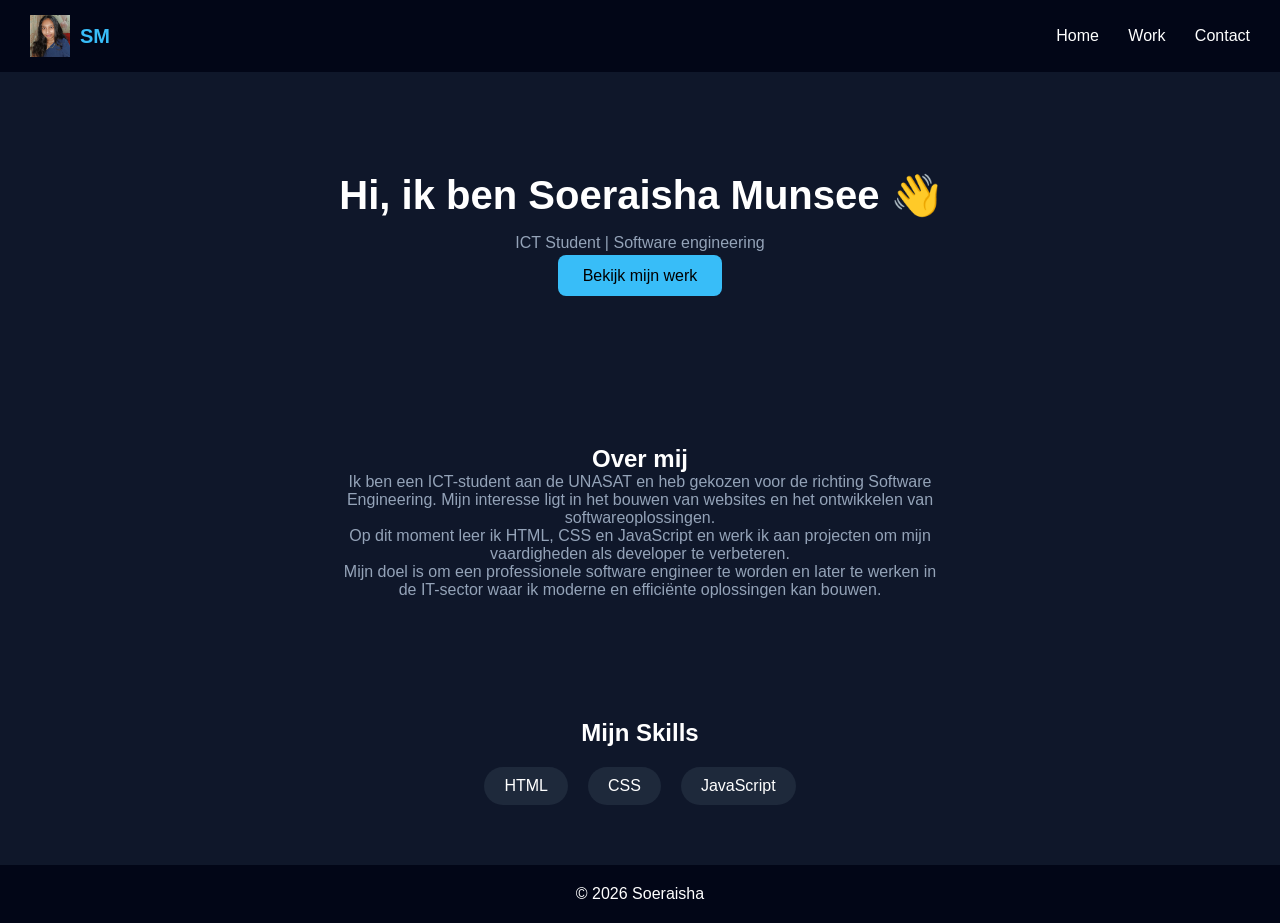
==== index.html @ 971a204f "starting point" ====
<!DOCTYPE html>
<html lang="nl">
<head>
    <meta charset="UTF-8">
    <meta name="viewport" content="width=device-width, initial-scale=1.0">
    <title>Soeraisha Portfolio</title>
    <link rel="stylesheet" href="./css/main.css">
</head>
<body>

<header>
    <div class="container">
        <div class="logo-section">
            <img src="./img/logo.png" class="logo-img">
            <h1 class="logo-text">SM</h1>
        </div>

        <nav>
            <a href="./index.html">Home</a>
            <a href="./work.html">Work</a>
            <a href="./contact.html">Contact</a>
        </nav>
    </div>
</header>

<section class="hero">
    <h2>Hi, ik ben Soeraisha Munsee 👋</h2>
    <p>ICT Student | Software engineering</p>
    <a href="./work.html" class="btn">Bekijk mijn werk</a>
</section>

<section class="about">
    <h2>Over mij</h2>
    <p>
         Ik ben een ICT-student aan de UNASAT en heb gekozen voor de richting Software Engineering.
        Mijn interesse ligt in het bouwen van websites en het ontwikkelen van softwareoplossingen.
    </p>

    <p>
        Op dit moment leer ik HTML, CSS en JavaScript en werk ik aan projecten om mijn vaardigheden als developer te verbeteren.
    </p>

    <p>
        Mijn doel is om een professionele software engineer te worden en later te werken in de IT-sector waar ik moderne en efficiënte oplossingen kan bouwen.
    </p>
</section>

<section class="skills">
    <h2>Mijn Skills</h2>
    <div class="skill-box">
        <span>HTML</span>
        <span>CSS</span>
        <span>JavaScript</span>
    </div>
</section>

<footer>
    <p>© 2026 Soeraisha</p>
</footer>

<script src="./js/main.js"></script>
</body>
</html>
---- css/main.css ----
* {
    margin: 0;
    padding: 0;
    box-sizing: border-box;
}

body {
    font-family: 'Segoe UI', sans-serif;
    background: #0f172a;
    color: white;
}

/* NAVBAR */
header {
    background: #020617;
    padding: 15px 30px;
    position: sticky;
    top: 0;
}

.container {
    display: flex;
    justify-content: space-between;
    align-items: center;
}

.logo-section {
    display: flex;
    align-items: center;
    gap: 10px;
}

.logo-img {
    width: 40px;
}

.logo-text {
    font-size: 20px;
    color: #38bdf8;
}

nav a {
    color: white;
    margin-left: 25px;
    text-decoration: none;
    position: relative;
}

/* hover effect */
nav a::after {
    content: "";
    position: absolute;
    width: 0%;
    height: 2px;
    background: #38bdf8;
    left: 0;
    bottom: -5px;
    transition: 0.3s;
}

nav a:hover::after {
    width: 100%;
}

/* HERO */
.hero {
    text-align: center;
    padding: 100px 20px;
}

.hero h2 {
    font-size: 40px;
}

.hero p {
    margin: 15px 0;
    color: #94a3b8;
}

.btn {
    padding: 12px 25px;
    background: #38bdf8;
    color: black;
    text-decoration: none;
    border-radius: 8px;
}

.btn:hover {
    background: #0ea5e9;
}

/* SECTIONS */
section {
    padding: 60px 20px;
    text-align: center;
}

.about p {
    max-width: 600px;
    margin: auto;
    color: #94a3b8;
}

/* SKILLS */
.skill-box {
    display: flex;
    justify-content: center;
    gap: 20px;
    margin-top: 20px;
}

.skill-box span {
    background: #1e293b;
    padding: 10px 20px;
    border-radius: 20px;
}

/* FOOTER */
footer {
    text-align: center;
    padding: 20px;
    background: #020617;
}

@media (max-width: 768px) {

    /* Navbar */
    .container {
        flex-direction: column;
        text-align: center;
    }

    nav {
        margin-top: 10px;
    }

    nav a {
        display: block;
        margin: 10px 0;
    }

    /* Hero */
    .hero h2 {
        font-size: 26px;
    }

    .hero p {
        font-size: 14px;
    }

    /* Sections */
    section {
        padding: 30px 15px;
    }

    /* Skills */
    .skill-box {
        flex-direction: column;
        gap: 10px;
    }

}
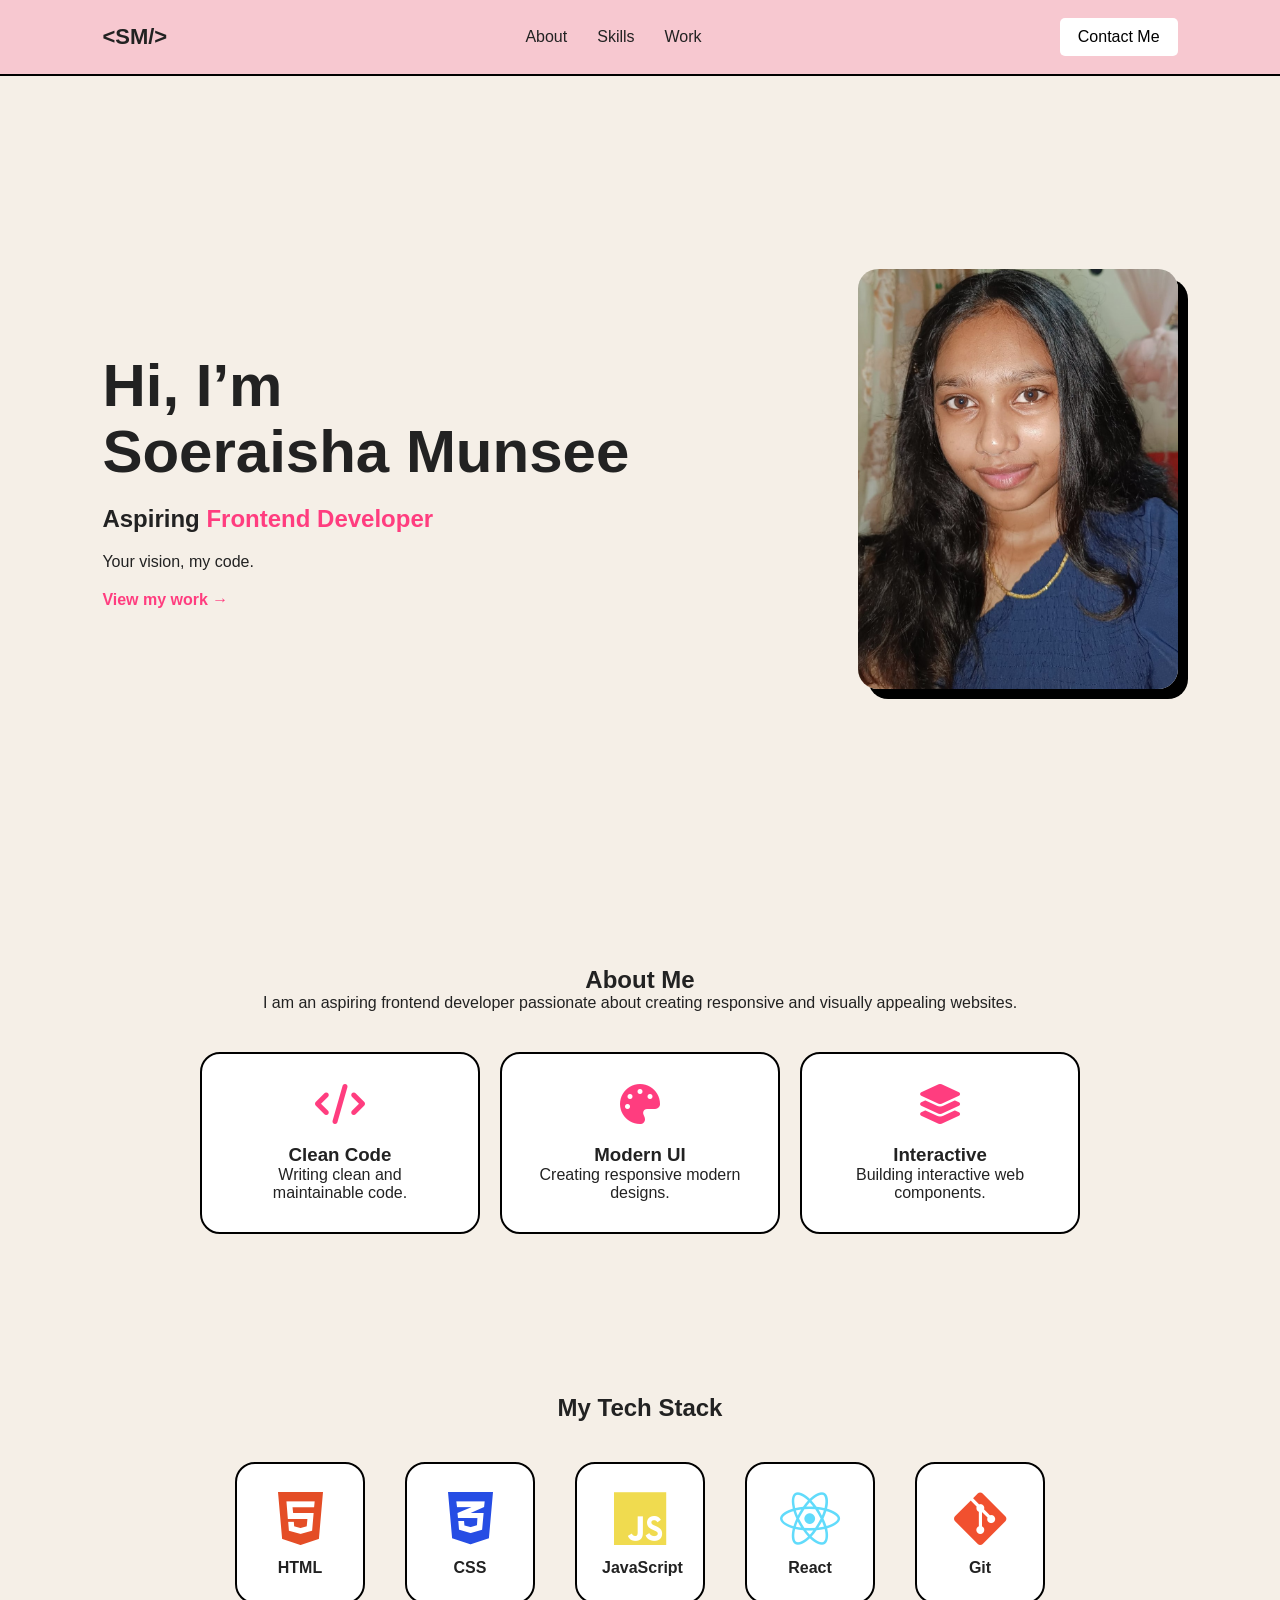
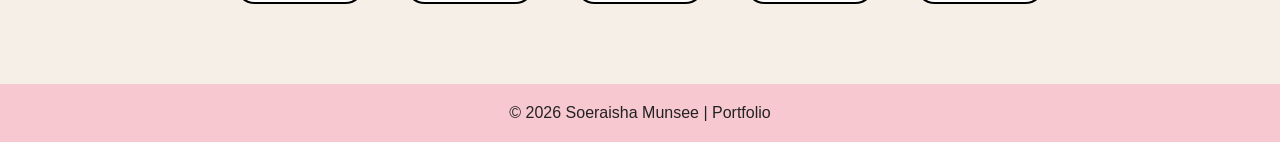
==== commit 32f3579d: "Mostly done" ====
--- a/index.html
+++ b/index.html
@@ -1,63 +1,141 @@
 <!DOCTYPE html>
-<html lang="nl">
+<html lang="en">
 <head>
-    <meta charset="UTF-8">
-    <meta name="viewport" content="width=device-width, initial-scale=1.0">
-    <title>Soeraisha Portfolio</title>
-    <link rel="stylesheet" href="./css/main.css">
+    <meta charset="UTF-8" />
+    <meta name="viewport" content="width=device-width, initial-scale=1.0"/>
+    <title>Portfolio</title>
+
+    <link rel="stylesheet" href="css/main.css">
+
+    <!-- Icons -->
+    <link
+    rel="stylesheet"
+    href="https://cdnjs.cloudflare.com/ajax/libs/font-awesome/6.5.1/css/all.min.css"
+    />
 </head>
+
 <body>
 
-<header>
-    <div class="container">
-        <div class="logo-section">
-            <img src="./img/logo.png" class="logo-img">
-            <h1 class="logo-text">SM</h1>
+   <nav>
+
+    <div class="logo">&lt;SM/&gt;</div>
+
+    <ul class="nav-links">
+        <li><a href="#about">About</a></li>
+        <li><a href="#skills">Skills</a></li>
+       <li><a href="work.html">Work</a></li>
+    </ul>
+
+    <div class="menu-icon">
+        <i class="fa-solid fa-bars"></i>
+    </div>
+
+    <a href="contact.html" class="contact-btn">
+    Contact Me
+</a>
+
+</nav>
+
+    <!-- HERO SECTION -->
+    <section class="hero">
+
+        <div class="hero-text">
+            <h1>Hi, I’m <br> Soeraisha Munsee</h1>
+
+            <h2>
+                Aspiring
+                <span>Frontend Developer</span>
+            </h2>
+
+            <p>Your vision, my code.</p>
+
+            <a href="work.html" class="work-btn">
+                View my work →
+            </a>
         </div>
 
-        <nav>
-            <a href="./index.html">Home</a>
-            <a href="./work.html">Work</a>
-            <a href="./contact.html">Contact</a>
-        </nav>
-    </div>
-</header>
+        <div class="hero-image">
+            <img src="img/logo.png" alt="Profile">
+        </div>
 
-<section class="hero">
-    <h2>Hi, ik ben Soeraisha Munsee 👋</h2>
-    <p>ICT Student | Software engineering</p>
-    <a href="./work.html" class="btn">Bekijk mijn werk</a>
-</section>
+    </section>
 
-<section class="about">
-    <h2>Over mij</h2>
-    <p>
-         Ik ben een ICT-student aan de UNASAT en heb gekozen voor de richting Software Engineering.
-        Mijn interesse ligt in het bouwen van websites en het ontwikkelen van softwareoplossingen.
-    </p>
+    <!-- ABOUT -->
+    <section id="about" class="about">
 
-    <p>
-        Op dit moment leer ik HTML, CSS en JavaScript en werk ik aan projecten om mijn vaardigheden als developer te verbeteren.
-    </p>
+        <h2>About Me</h2>
 
-    <p>
-        Mijn doel is om een professionele software engineer te worden en later te werken in de IT-sector waar ik moderne en efficiënte oplossingen kan bouwen.
-    </p>
-</section>
+        <p>
+            I am an aspiring frontend developer passionate about
+            creating responsive and visually appealing websites.
+        </p>
 
-<section class="skills">
-    <h2>Mijn Skills</h2>
-    <div class="skill-box">
-        <span>HTML</span>
-        <span>CSS</span>
-        <span>JavaScript</span>
-    </div>
-</section>
+        <div class="about-cards">
 
-<footer>
-    <p>© 2026 Soeraisha</p>
-</footer>
+            <div class="card">
+                <i class="fa-solid fa-code"></i>
+                <h3>Clean Code</h3>
+                <p>Writing clean and maintainable code.</p>
+            </div>
 
-<script src="./js/main.js"></script>
+            <div class="card">
+                <i class="fa-solid fa-palette"></i>
+                <h3>Modern UI</h3>
+                <p>Creating responsive modern designs.</p>
+            </div>
+
+            <div class="card">
+                <i class="fa-solid fa-layer-group"></i>
+                <h3>Interactive</h3>
+                <p>Building interactive web components.</p>
+            </div>
+
+        </div>
+
+    </section>
+
+    <!-- TECH STACK -->
+    <section id="skills" class="skills">
+
+        <h2>My Tech Stack</h2>
+
+        <div class="skills-icons">
+
+            <div>
+                <i class="fa-brands fa-html5"></i>
+                <p>HTML</p>
+            </div>
+
+            <div>
+                <i class="fa-brands fa-css3-alt"></i>
+                <p>CSS</p>
+            </div>
+
+            <div>
+                <i class="fa-brands fa-js"></i>
+                <p>JavaScript</p>
+            </div>
+
+            <div>
+                <i class="fa-brands fa-react"></i>
+                <p>React</p>
+            </div>
+
+            <div>
+                <i class="fa-brands fa-git-alt"></i>
+                <p>Git</p>
+            </div>
+
+        </div>
+
+    </section>
+
+    <!-- FOOTER -->
+    <footer>
+        <p>© 2026 Soeraisha Munsee | Portfolio</p>
+    </footer>
+
+<script src="js/main.js"></script>
+
 </body>
 </html>
--- a/css/main.css
+++ b/css/main.css
@@ -1,162 +1,425 @@
-* {
-    margin: 0;
-    padding: 0;
-    box-sizing: border-box;
-}
-
-body {
-    font-family: 'Segoe UI', sans-serif;
-    background: #0f172a;
-    color: white;
+html{
+    scroll-behavior:smooth;
+}
+
+*{
+    margin:0;
+    padding:0;
+    box-sizing:border-box;
+    font-family:Arial, Helvetica, sans-serif;
+}
+
+body{
+    background:#f5efe7;
+    color:#222;
 }
 
 /* NAVBAR */
-header {
-    background: #020617;
-    padding: 15px 30px;
-    position: sticky;
-    top: 0;
-}
-
-.container {
-    display: flex;
-    justify-content: space-between;
-    align-items: center;
-}
-
-.logo-section {
-    display: flex;
-    align-items: center;
-    gap: 10px;
-}
-
-.logo-img {
-    width: 40px;
-}
-
-.logo-text {
-    font-size: 20px;
-    color: #38bdf8;
-}
-
-nav a {
-    color: white;
-    margin-left: 25px;
-    text-decoration: none;
-    position: relative;
-}
-
-/* hover effect */
-nav a::after {
-    content: "";
-    position: absolute;
-    width: 0%;
-    height: 2px;
-    background: #38bdf8;
-    left: 0;
-    bottom: -5px;
-    transition: 0.3s;
-}
-
-nav a:hover::after {
-    width: 100%;
+
+nav{
+    display:flex;
+    justify-content:space-between;
+    align-items:center;
+    padding:18px 8%;
+    background:#f7c8d0;
+    position:sticky;
+    top:0;
+    z-index:1000;
+    border-bottom:2px solid black;
+}
+
+.logo{
+    font-weight:bold;
+    font-size:22px;
+}
+
+.nav-links{
+    display:flex;
+    list-style:none;
+    gap:30px;
+}
+
+.nav-links a{
+    text-decoration:none;
+    color:#222;
+}
+
+.contact-btn{
+    padding:10px 18px;
+    border:none;
+    background:white;
+    cursor:pointer;
+    border-radius:5px;
+}
+
+.contact-btn:hover{
+    background:black;
+    color:white;
 }
 
 /* HERO */
-.hero {
-    text-align: center;
-    padding: 100px 20px;
-}
-
-.hero h2 {
-    font-size: 40px;
-}
-
-.hero p {
-    margin: 15px 0;
-    color: #94a3b8;
-}
-
-.btn {
-    padding: 12px 25px;
-    background: #38bdf8;
-    color: black;
-    text-decoration: none;
-    border-radius: 8px;
-}
-
-.btn:hover {
-    background: #0ea5e9;
-}
-
-/* SECTIONS */
-section {
-    padding: 60px 20px;
-    text-align: center;
-}
-
-.about p {
-    max-width: 600px;
-    margin: auto;
-    color: #94a3b8;
+
+.hero{
+    display:flex;
+    justify-content:space-between;
+    align-items:center;
+    padding:80px 8%;
+    min-height:90vh;
+    gap:60px;
+}
+
+.hero-text h1{
+    font-size:60px;
+    line-height:1.1;
+}
+
+.hero-text h2{
+    margin-top:20px;
+}
+
+.hero-text span{
+    color:#ff3d7f;
+}
+
+.hero-text p{
+    margin:20px 0;
+}
+
+.work-btn{
+    text-decoration:none;
+    color:#ff3d7f;
+    font-weight:bold;
+}
+
+.hero-image img{
+    width:320px;
+    height:420px;
+    object-fit:cover;
+    border-radius:20px;
+    box-shadow:10px 10px 0px black;
+}
+
+/* ABOUT */
+
+.about{
+    padding:80px 8%;
+    text-align:center;
+}
+
+.about-cards{
+    display:flex;
+    gap:20px;
+    margin-top:40px;
+    justify-content:center;
+    flex-wrap:wrap;
+}
+
+.card{
+    background:white;
+    padding:30px;
+    width:280px;
+    border-radius:20px;
+    border:2px solid black;
+    transition:0.3s;
+    cursor:pointer;
+}
+
+.card i{
+    font-size:40px;
+    margin-bottom:20px;
+    color:#ff3d7f;
 }
 
 /* SKILLS */
-.skill-box {
-    display: flex;
-    justify-content: center;
-    gap: 20px;
-    margin-top: 20px;
-}
-
-.skill-box span {
-    background: #1e293b;
-    padding: 10px 20px;
-    border-radius: 20px;
+
+.skills{
+    padding:80px 8%;
+    text-align:center;
+}
+
+.skills-icons{
+    display:flex;
+    justify-content:center;
+    gap:40px;
+    margin-top:40px;
+    flex-wrap:wrap;
+}
+
+.skills-icons i{
+    font-size:60px;
+}
+
+.skills-icons div{
+    background:white;
+    padding:25px;
+    border-radius:20px;
+    width:130px;
+    border:2px solid black;
+    transition:0.3s;
+}
+
+.skills-icons div:hover{
+    transform:scale(1.08);
+    box-shadow:6px 6px 0px black;
+}
+
+.skills-icons p{
+    margin-top:10px;
+    font-weight:bold;
+}
+
+.fa-html5{
+    color:#e44d26;
+}
+
+.fa-css3-alt{
+    color:#264de4;
+}
+
+.fa-js{
+    color:#f0db4f;
+}
+
+.fa-react{
+    color:#61dbfb;
+}
+
+.fa-git-alt{
+    color:#f1502f;
+}
+
+/* PROJECTS */
+
+.projects{
+    padding:80px 8%;
+}
+
+.project-container{
+    display:flex;
+    gap:20px;
+    flex-wrap:wrap;
+    justify-content:center;
+    margin-top:40px;
+}
+
+.project-card{
+    background:white;
+    width:320px;
+    border-radius:20px;
+    overflow:hidden;
+    padding-bottom:20px;
+    border:2px solid black;
+    transition:0.3s;
+}
+
+.project-card:hover{
+    transform:translateY(-10px);
+    box-shadow:8px 8px 0px black;
+}
+
+.project-card img{
+    width:100%;
+    height:220px;
+    object-fit:cover;
+}
+
+.project-card h3,
+.project-card p{
+    padding:15px;
+}
+
+.project-card button{
+    margin-left:15px;
+    padding:10px 15px;
+    border:none;
+    background:#f7c8d0;
+    cursor:pointer;
+    border-radius:5px;
 }
 
 /* FOOTER */
-footer {
-    text-align: center;
-    padding: 20px;
-    background: #020617;
-}
-
-@media (max-width: 768px) {
-
-    /* Navbar */
-    .container {
-        flex-direction: column;
-        text-align: center;
-    }
-
-    nav {
-        margin-top: 10px;
-    }
-
-    nav a {
-        display: block;
-        margin: 10px 0;
-    }
-
-    /* Hero */
-    .hero h2 {
-        font-size: 26px;
-    }
-
-    .hero p {
-        font-size: 14px;
-    }
-
-    /* Sections */
-    section {
-        padding: 30px 15px;
-    }
-
-    /* Skills */
-    .skill-box {
-        flex-direction: column;
-        gap: 10px;
-    }
-
+
+footer{
+    background:#f7c8d0;
+    text-align:center;
+    padding:20px;
+}
+
+/* RESPONSIVE */
+
+@media(max-width:900px){
+
+    .hero{
+        flex-direction:column;
+        text-align:center;
+        gap:40px;
+    }
+
+    .hero-text h1{
+        font-size:45px;
+    }
+
+}
+
+.hero-text{
+    animation:slideLeft 1s ease;
+}
+
+.hero-image{
+    animation:slideRight 1s ease;
+}
+
+@keyframes slideLeft{
+    from{
+        opacity:0;
+        transform:translateX(-50px);
+    }
+
+    to{
+        opacity:1;
+        transform:translateX(0);
+    }
+}
+
+@keyframes slideRight{
+    from{
+        opacity:0;
+        transform:translateX(50px);
+    }
+
+    to{
+        opacity:1;
+        transform:translateX(0);
+    }
+}
+
+.menu-icon{
+    display:none;
+    font-size:28px;
+    cursor:pointer;
+}
+
+/* MOBILE */
+
+@media(max-width:768px){
+
+    .nav-links{
+        position:absolute;
+        top:80px;
+        right:0;
+        background:#f7c8d0;
+        width:220px;
+        flex-direction:column;
+        padding:30px;
+        display:none;
+    }
+
+    .nav-links.active{
+        display:flex;
+    }
+
+    .menu-icon{
+        display:block;
+    }
+
+    .contact-btn{
+        display:none;
+    }
+
+}
+
+.card,
+.project-card,
+.skills-icons div{
+    opacity:0;
+    transform:translateY(40px);
+    animation:fadeUp 1s forwards;
+}
+
+.card:nth-child(2),
+.project-card:nth-child(2){
+    animation-delay:0.3s;
+}
+
+.card:nth-child(3){
+    animation-delay:0.6s;
+}
+
+@keyframes fadeUp{
+
+    to{
+        opacity:1;
+        transform:translateY(0);
+    }
+
+}
+
+/* CONTACT SIDEBAR */
+
+.contact-sidebar{
+    position:fixed;
+    top:0;
+    right:-350px;
+
+    width:350px;
+    height:100vh;
+
+    background:#f7c8d0;
+
+    padding:40px;
+
+    transition:0.4s ease;
+
+    z-index:2000;
+
+    border-left:3px solid black;
+}
+
+.contact-sidebar.show{
+    right:0;
+}
+
+.contact-sidebar h2{
+    margin-bottom:30px;
+}
+
+.contact-sidebar p{
+    margin:20px 0;
+}
+
+.close-sidebar{
+    position:absolute;
+    top:20px;
+    right:25px;
+
+    font-size:30px;
+    cursor:pointer;
+}
+
+.social-icons{
+    margin-top:40px;
+
+    display:flex;
+    gap:20px;
+}
+
+.social-icons i{
+    font-size:30px;
+    cursor:pointer;
+    transition:0.3s;
+}
+
+.social-icons i:hover{
+    transform:scale(1.2);
+    color:white;
+}
+.contact-btn{
+    padding:10px 18px;
+    border:none;
+    background:white;
+    cursor:pointer;
+    border-radius:5px;
+
+    text-decoration:none;
+    color:black;
 }
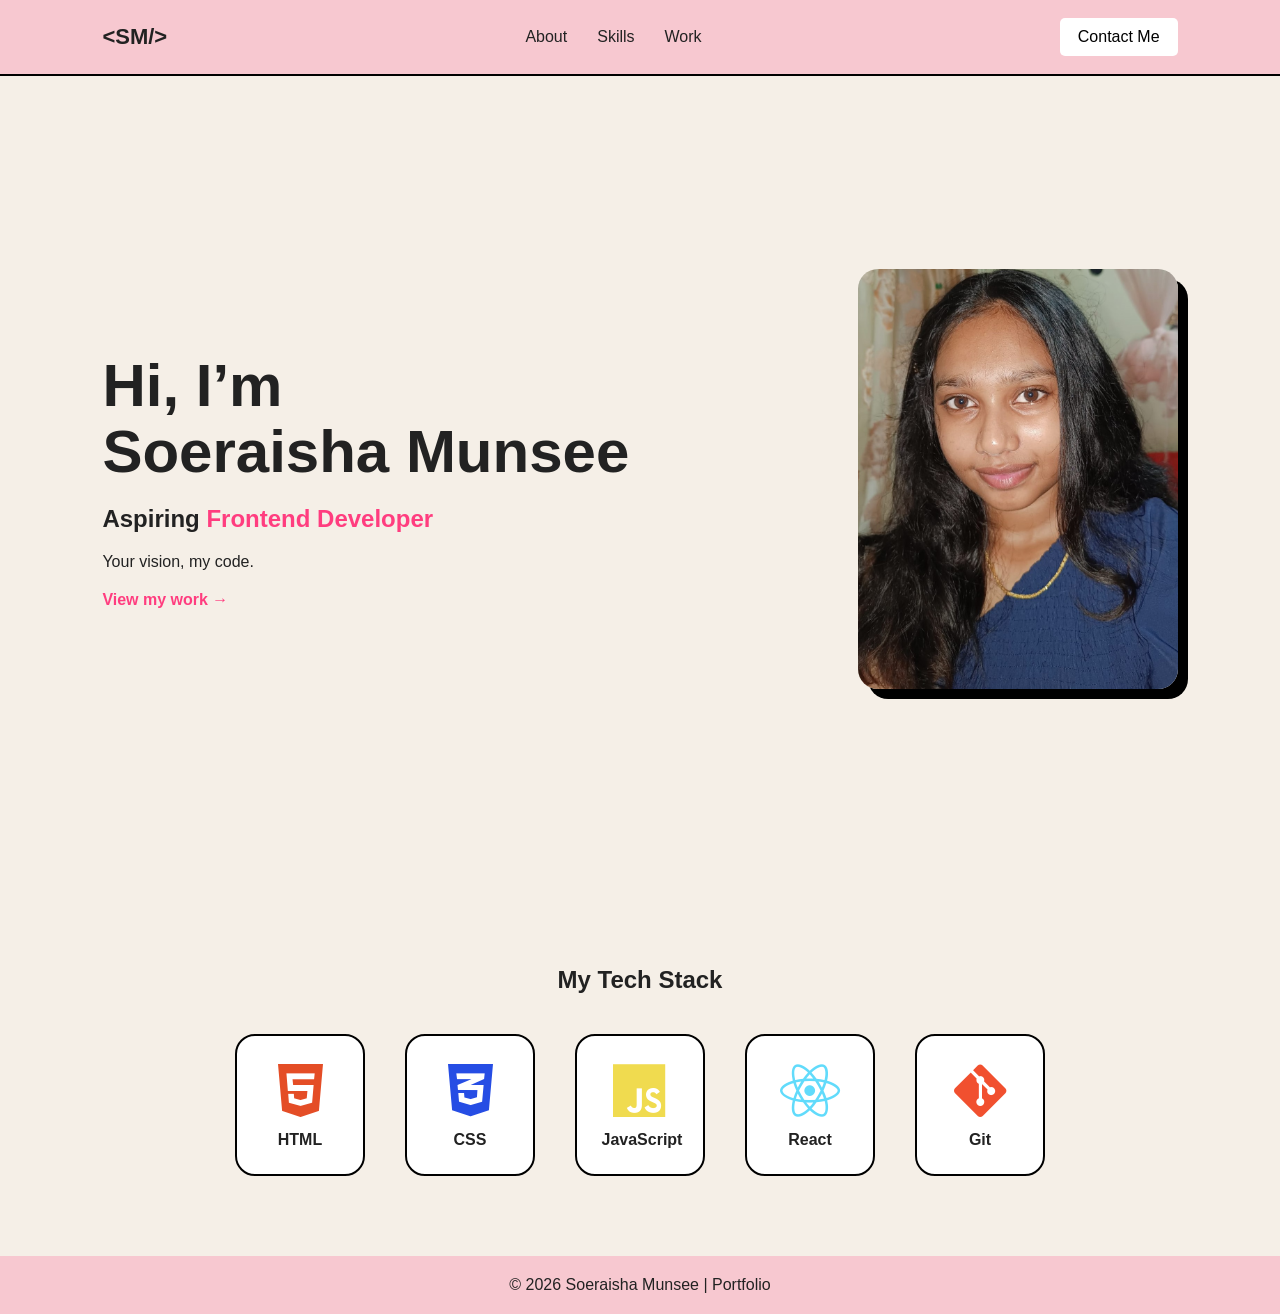
==== commit 51925520: "Latest" ====
--- a/index.html
+++ b/index.html
@@ -11,6 +11,7 @@
     <link
     rel="stylesheet"
     href="https://cdnjs.cloudflare.com/ajax/libs/font-awesome/6.5.1/css/all.min.css"
+    href="css/all.min.css"
     />
 </head>
 
@@ -21,7 +22,7 @@
     <div class="logo">&lt;SM/&gt;</div>
 
     <ul class="nav-links">
-        <li><a href="#about">About</a></li>
+        <li><a href="about.html">About</a></li>
         <li><a href="#skills">Skills</a></li>
        <li><a href="work.html">Work</a></li>
     </ul>
@@ -60,39 +61,7 @@
 
     </section>
 
-    <!-- ABOUT -->
-    <section id="about" class="about">
-
-        <h2>About Me</h2>
-
-        <p>
-            I am an aspiring frontend developer passionate about
-            creating responsive and visually appealing websites.
-        </p>
-
-        <div class="about-cards">
-
-            <div class="card">
-                <i class="fa-solid fa-code"></i>
-                <h3>Clean Code</h3>
-                <p>Writing clean and maintainable code.</p>
-            </div>
-
-            <div class="card">
-                <i class="fa-solid fa-palette"></i>
-                <h3>Modern UI</h3>
-                <p>Creating responsive modern designs.</p>
-            </div>
-
-            <div class="card">
-                <i class="fa-solid fa-layer-group"></i>
-                <h3>Interactive</h3>
-                <p>Building interactive web components.</p>
-            </div>
-
-        </div>
-
-    </section>
+    
 
     <!-- TECH STACK -->
     <section id="skills" class="skills">
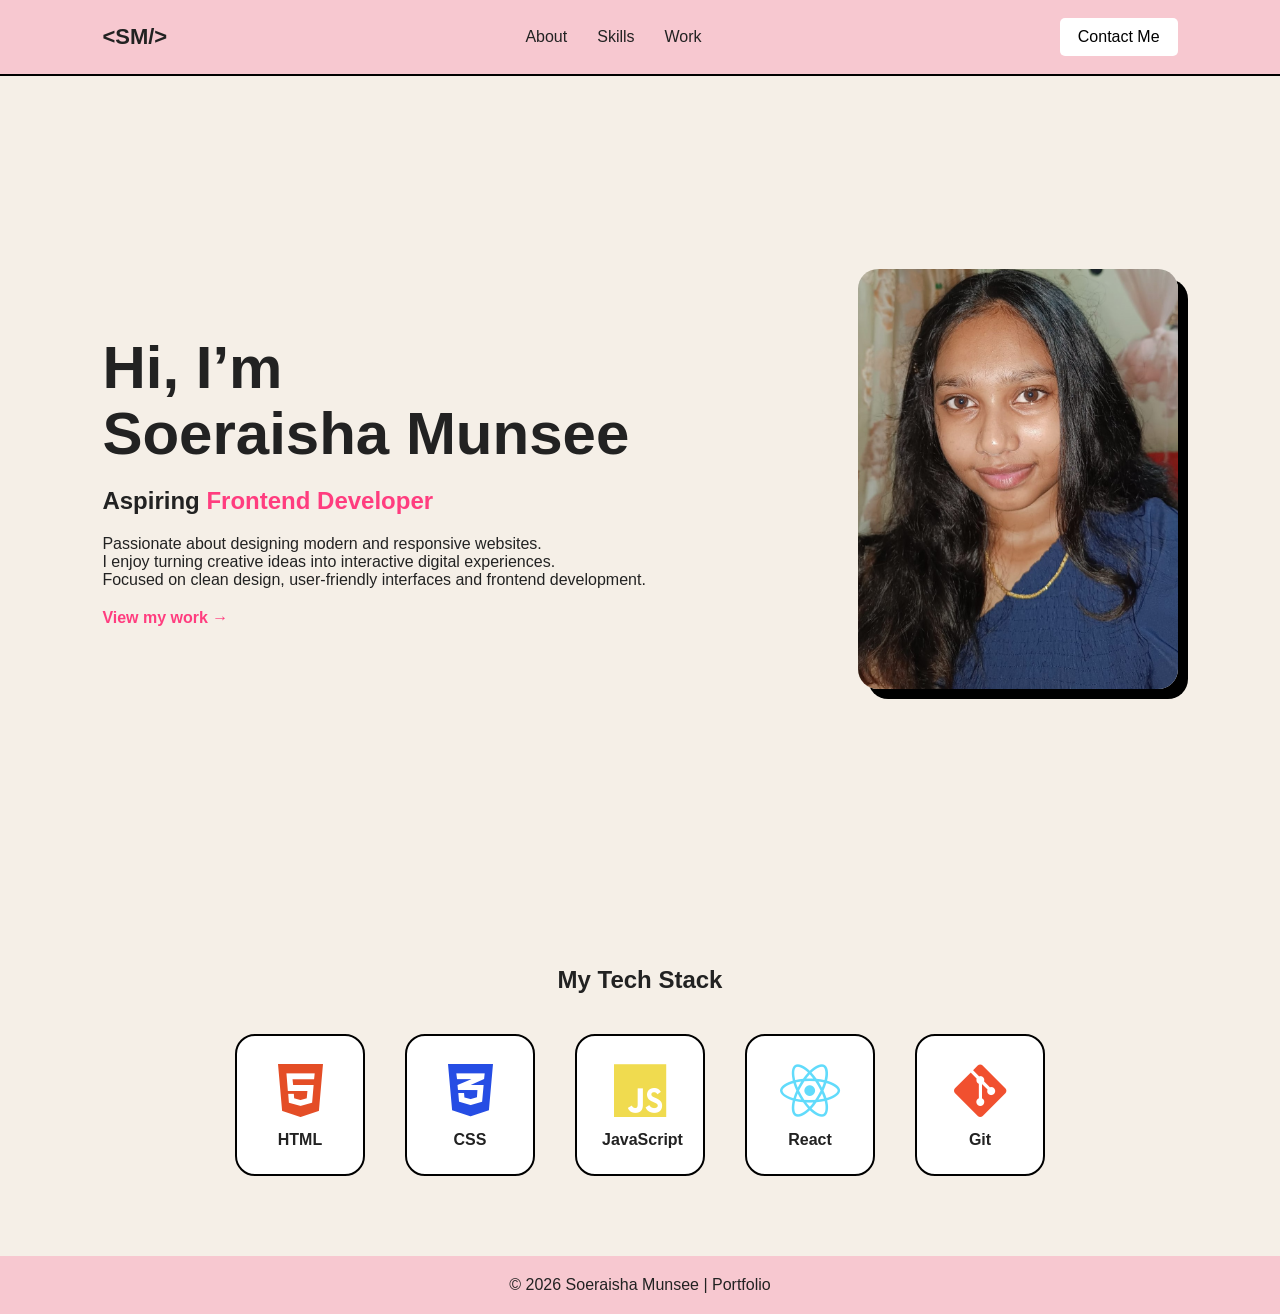
==== commit dd9e6724: "assignment push" ====
--- a/index.html
+++ b/index.html
@@ -48,7 +48,9 @@
                 <span>Frontend Developer</span>
             </h2>
 
-            <p>Your vision, my code.</p>
+            <p>Passionate about designing modern and responsive websites. <br>
+I enjoy turning creative ideas into interactive digital experiences.<br>
+Focused on clean design, user-friendly interfaces and frontend development.</p>
 
             <a href="work.html" class="work-btn">
                 View my work →
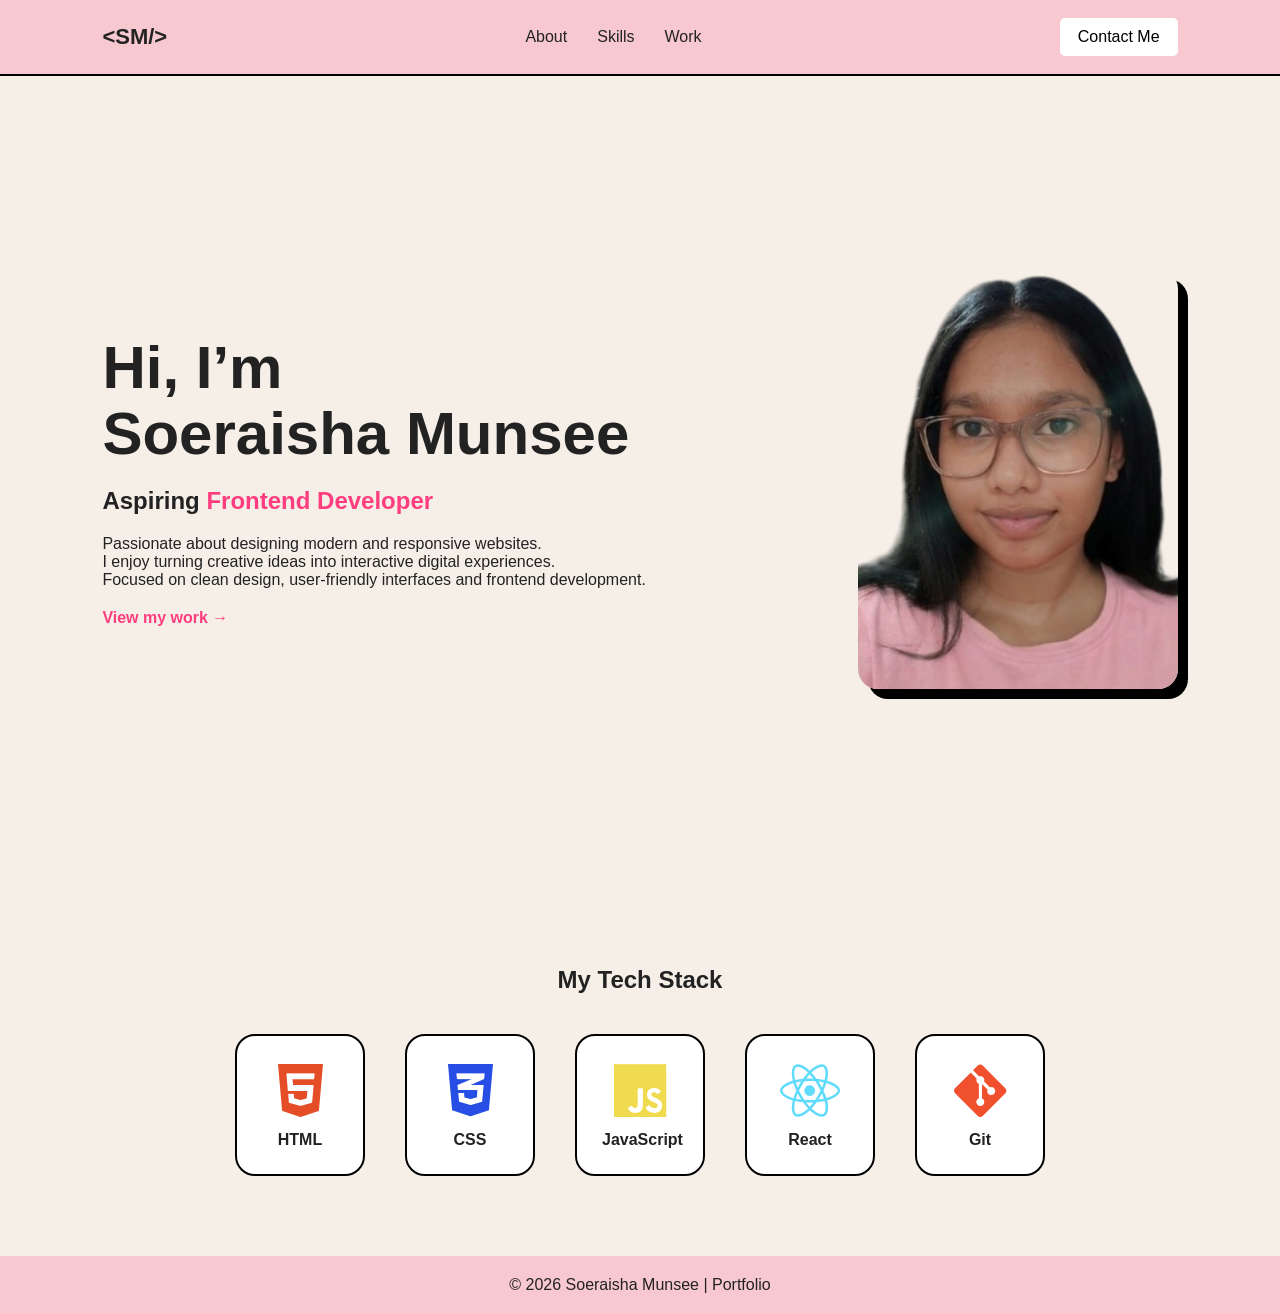
==== commit f934e8cc: "Done" ====
--- a/index.html
+++ b/index.html
@@ -11,7 +11,6 @@
     <link
     rel="stylesheet"
     href="https://cdnjs.cloudflare.com/ajax/libs/font-awesome/6.5.1/css/all.min.css"
-    href="css/all.min.css"
     />
 </head>
 
@@ -58,7 +57,7 @@
         </div>
 
         <div class="hero-image">
-            <img src="img/logo.png" alt="Profile">
+            <img src="img/logo1.png" alt="Profile">
         </div>
 
     </section>
